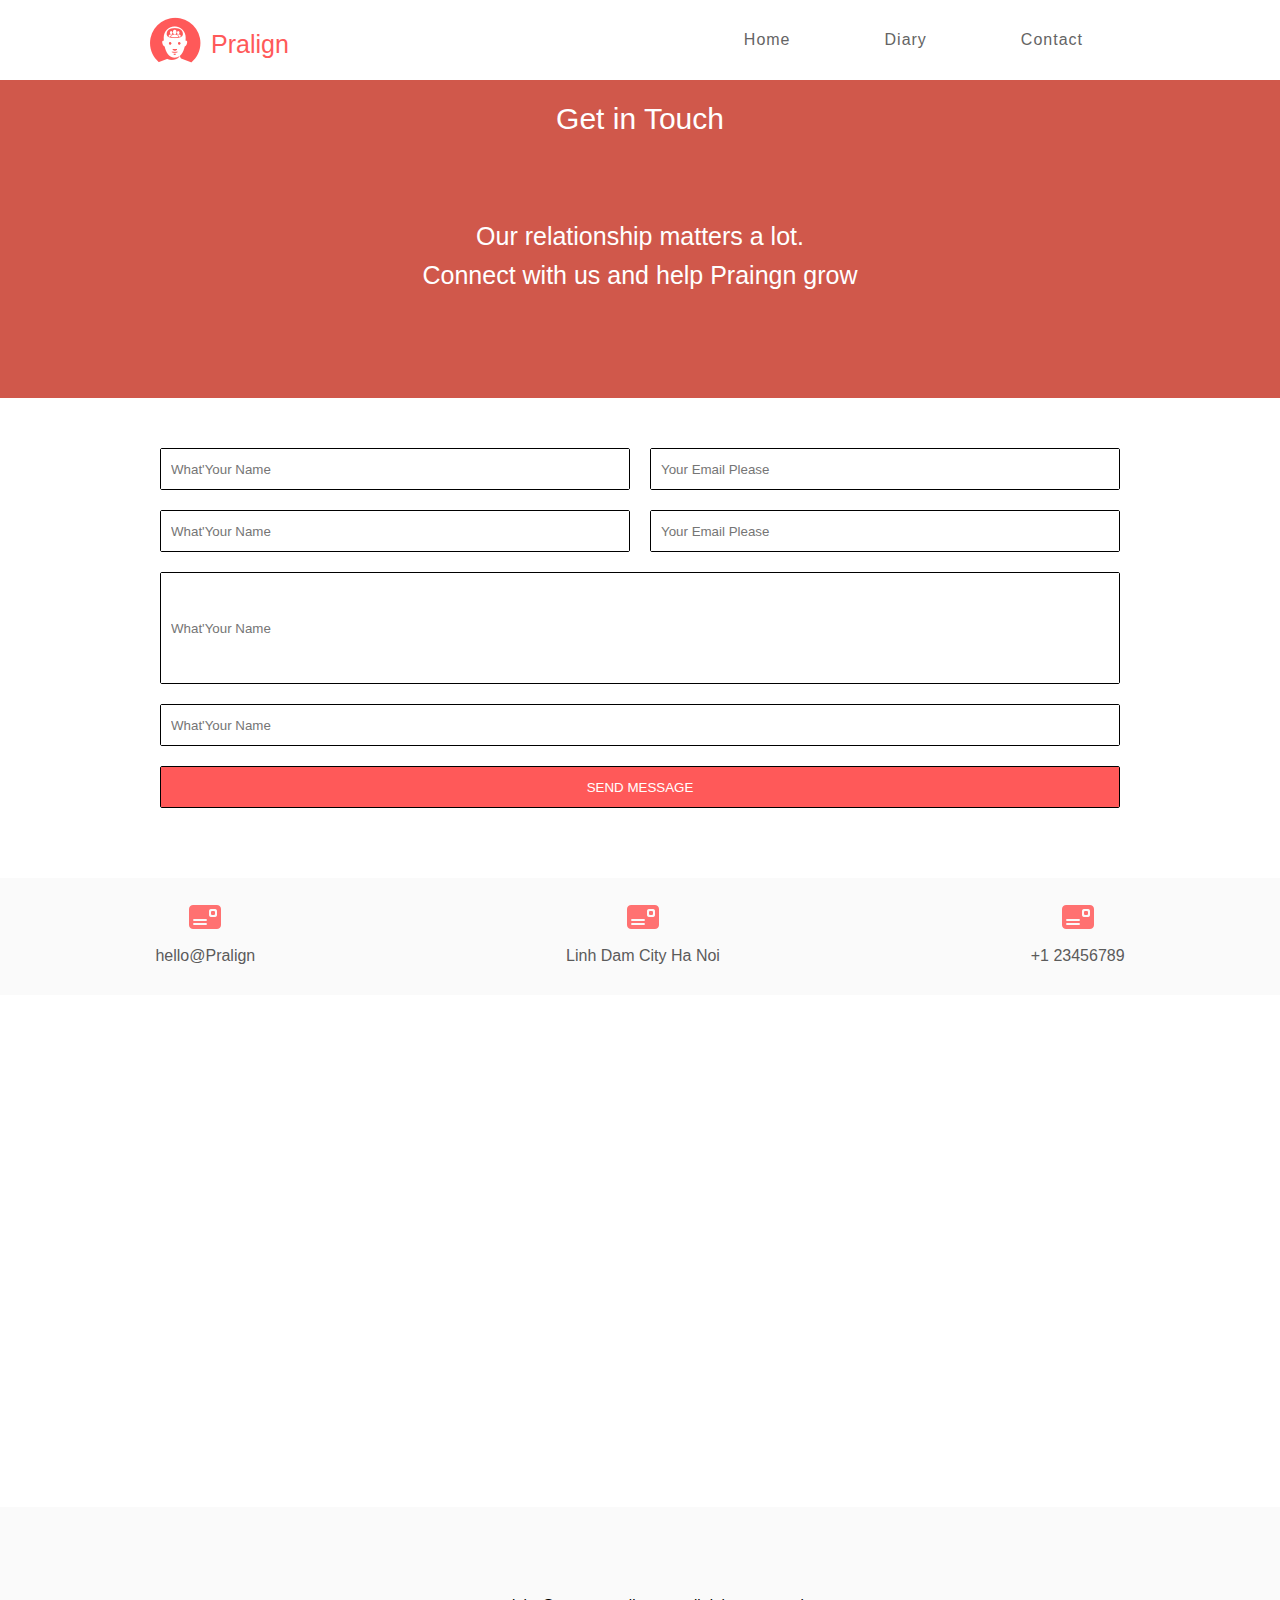
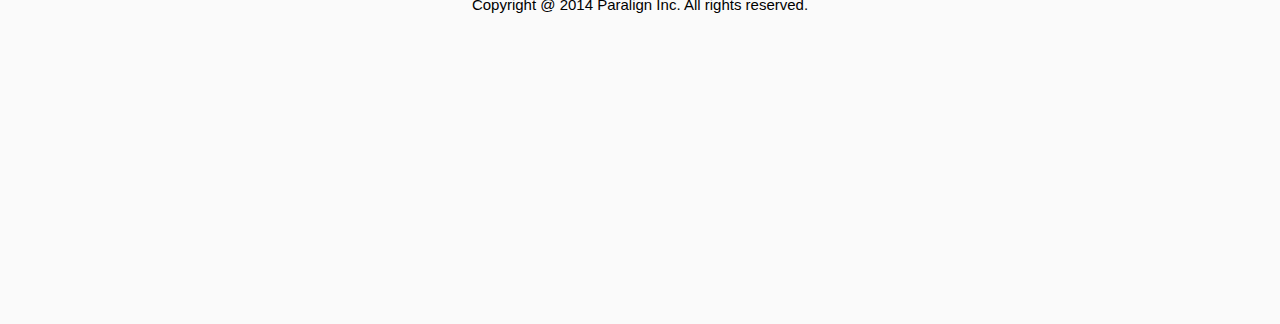
==== contact.html @ 2dc8e592 "upload" ====
<!DOCTYPE html>
<html lang="en">
<head>
    <meta charset="UTF-8">
    <meta http-equiv="X-UA-Compatible" content="IE=edge">
    <meta name="viewport" content="width=device-width, initial-scale=1.0">
    <!-- link font-awesome  -->
    <link rel="stylesheet" href="https://cdnjs.cloudflare.com/ajax/libs/font-awesome/6.3.0/css/all.min.css" integrity="sha512-SzlrxWUlpfuzQ+pcUCosxcglQRNAq/DZjVsC0lE40xsADsfeQoEypE+enwcOiGjk/bSuGGKHEyjSoQ1zVisanQ==" crossorigin="anonymous" referrerpolicy="no-referrer" />
    <!-- link logo  -->
    <link rel="icon" href="./asaset/imagas/Paralign Icon@1x.png">
    <!-- css reset -->
     <link rel="stylesheet" href="asaset/css/reset.css">
    <!-- link css  -->
    <link rel="stylesheet" href="asaset/css/style.css">
    <!-- link concact  -->
    <link rel="stylesheet" href="asaset/css/contact.css">

    <title>Pralign</title>
</head>
<body>
    <!-- start header  -->
    <nav>
        <div class="logo">
            <img src="asaset/imagas/Paralign Icon@1x.png" alt="">
            <h1><a href="/index.html">Pralign</a></h1>
        </div>
        <input type="checkbox" id="click">
        <label for="click" class="menu-btn">
        <i class="fas fa-bars"></i>
        </label>
        <ul>
           <li><a  href="/index.html">Home</a></li>
           <li><a href="/driy/diary.html">Diary</a></li>
           <li><a href="/contact/contact.html">Contact</a></li>
        </ul>
     </nav>
    <!-- end header  -->
     <!-- end header  -->

     <!-- start concact  -->
    <div class="contact-heading">
        <h2>Get in Touch</h2>
        <p>Our relationship matters a lot. <br>
         Connect with us and help Praingn grow   
    </p>
    </div>
    <div class="from-layout">
        <!-- from 1  -->
        <div class="form">
            <div class="from-group">
                    <input type="text" placeholder="What'Your Name" class="form-input" >
                    <i class="fa-solid fa-x xxl"></i>
            </div> 
            <div class="from-group"> 
                <input type="email" placeholder="Your Email Please " class="form-input" >
                <i class="fa-solid fa-x  xxl "></i>
            </div>  
        </div>
        <!-- from 2  -->
        <div class="form">
            <div class="from-group">
                    <input type="text" placeholder="What'Your Name" class="form-input" >
                    <i class="fa-solid fa-x xxl"></i>
            </div> 
            <div class="from-group"> 
                <input type="email" placeholder="Your Email Please " class="form-input" >
            </div>  

        </div>
        <!-- from 3  -->
        <div class="form">
            <div class="from-group ms">
                    <input type="text" placeholder="What'Your Name" class="form-input" >
                    <i class="fa-solid fa-x xxl"></i>
            </div> 

        </div>
        <!-- from 4  -->
        <div class="form">
            <div class="from-group">
                    <input type="text" placeholder="What'Your Name" class="form-input" >
                    <i class="fa-solid fa-x xxl"></i>
            </div> 
        </div>
    <div class="form">
        <div class="from-group">
           <button value="submit">SEND MESSAGE</button>
          
        </div>

    </div>
    </div>
    <div class="logo-img">
        <div class="link">
            <img src="asaset/imagas/Email@1x.png" alt="">
            <span>hello@Pralign</span>
        </div>
        <div class="link">
            <img src="asaset/imagas/Email@1x.png" alt="">
            <span>Linh Dam City Ha Noi </span>
        </div>
        <div class="link">
            <img src="asaset/imagas/Email@1x.png" alt="">
            <span>+1 23456789</span>
        </div>
    </div>
    <div class="map">
        <iframe src="https://www.google.com/maps/embed?pb=!1m18!1m12!1m3!1d3725.6832517358025!2d105.8313416154059!3d20.965231645318706!2m3!1f0!2f0!3f0!3m2!1i1024!2i768!4f13.1!3m3!1m2!1s0x3135ac548c9f6cd9%3A0x49bfcfad6a177b17!2zS2h1IMSRw7QgdGjhu4sgTGluaCDEkMOgbSwgSG_DoG5nIExp4buHdCwgSG_DoG5nIE1haSwgSMOgIE7hu5lpLCBWaeG7h3QgTmFt!5e0!3m2!1svi!2s!4v1679584235521!5m2!1svi!2s" width="600" height="450" style="border:0;" allowfullscreen="" loading="lazy" referrerpolicy="no-referrer-when-downgrade"></iframe>
         <!-- <img src="asaset/imagas/Map.jpg" alt=""> -->
    </div>
     <!-- end concact  -->
     <!-- start footer  -->
     <footer>
        <div class="contact">
            <div class="contact__icon">
                    <a href="https://twitter.com/?lang=en"><i class="fa-brands fa-twitter"></i></a>
                    <a href="https://www.facebook.com/"><i class="fa-brands fa-facebook"></i></a>       
                    <a href="https://www.facebook.com/"><i class="fa-brands fa-google-plus-g"></i></a>
            </div>
            <span>Copyright @ 2014 Paralign Inc. All rights reserved.</span>
            <div class="powr">
                <i class="fa-solid fa-chevron-up"></i>
            </div>
        </div>
    </footer> 
   <!-- end footer -->




</body>
</html>
---- asaset/css/style.css ----
/* font chu  */
@import  url('/asaset/fonts/ProximaNova-LightIt.svg');

@import url('/asaset/fonts/ProximaNova-Bold.svg');

@import url('/asaset/fonts/ProximaNova-Light.svg');

@import url('/asaset/fonts/ProximaNova-Regular.svg');


html{
    scroll-behavior: smooth;
    font-size: 62.5%;
}
body{
    font-family: "Roboto", sans-serif;
    font-weight: normal;
}
:root{
    --primary-color: #FF5959;
    --p--color: #5B5B5B;
}

/* start header  */
nav{
    position: fixed;
    display: flex;
    height: 80px;
    width: 100%;
    background-color: #FFFFFF;
    align-items: center;
    justify-content: space-between;
    flex-wrap: wrap;
    z-index: 9999;
  }
  nav .logo {
    margin-left: 150px;
    display: flex;
    color: #fff;
    font-size: 35px;
    font-family: "ProximaNova-LightIt", sans-serif;
    font-weight: 300;
    align-items: center;
}
nav .logo h1 a{
    font-size: 2.5rem;
    font-family: "ProximaNova-Light", sans-serif;
    color: var(--primary-color);
    padding-left: 1rem;;
}
  nav ul{
    display: flex;
    flex-wrap: wrap;
    margin-right: 150px;
    list-style: none;
  }
  nav ul li{
    padding: 15px 32px;
}
  nav ul li a{
    color: #646464;
    text-decoration: none;
    font-size: 1.6rem;
    font-weight: 500;
    font-family: "ProximaNova-Light", sans-serif;
    padding: 8px 15px;
    border-radius: 5px;
    letter-spacing: 1px;
    transition: all 0.3s ease;
  }
  nav ul li a:hover{
    color: #111;
    background: #fff;
  }
  nav .menu-btn i{
    padding: 2rem;
    color: var(--primary-color);
    font-size: 22px;
    cursor: pointer;
    display: none;
  }
  input[type="checkbox"]{
    display: none;
  }
  @media (max-width: 920px) {
    nav .logo{
        margin-left: 7.5rem;
    }
    nav .menu-btn i{
      display: block;
    }
    #click:checked ~ .menu-btn i:before{
      padding: 2rem;
      content: "\f00d";
    }
    nav ul{
      position: fixed;
      top: 80px;
      left: -100%;
      background: #FAFAFA;
      width: 100%;
      text-align: center;
      display: block;
      z-index: 999;
      transition: all 0.3s ease;
    }
    #click:checked ~ ul{
      left: 0;
    }
    nav ul li{
      width: 100%;
      margin: 40px 0;
    }
    nav ul li a{
      width: 100%;
      margin-left: -100%;
      display: block;
      font-size: 20px;
      transition: 0.6s cubic-bezier(0.68, -0.55, 0.265, 1.55);
    }
    #click:checked ~ ul li a{
      margin-left: -10%;
    }
    nav ul li a:hover{
      background: none;
      color: var(--primary-color);
    }
  }






/* end header */

/* strart banner  */
.banner{
    position: relative;
    width: 100%;
    display: flex;
    justify-content: center;
}
     
.banner video{
    width: 100%;
    height: 100%;
    object-fit: cover ;
}
.banner__container{
    position: absolute;
    margin-top: 20px;
    top: 50%;
    left: 50%;
    transform: translate(-50%, -50%);
    display: flex;
    text-align: center;
    flex-direction: column;
    align-items: center;
}
.banner__title{
    margin-bottom: 83px;
    align-items: center;
}
.banner__title h1{
    font-size: 67px;
    font-weight: 700;
    font-family: "ProximaNova-Bold", sans-serif;
    color: #FFFFFF;
}
.banner__title h2{
    color: #FFFFFF;
    font-weight: 300;
    font-family: "ProximaNova-Light",sans-serif;
    font-size: 24px;
    text-align: center;
}
.banner__logo{
    text-align: center;
    display: flex;
    height: 55px;
    margin-left: p;
    text-align: center;
    margin-bottom: 70px;
    display: flex;
    justify-content: space-between;
    cursor: pointer;
}
.banner__logo a{
    margin: 1rem;
}
.btn{
    background-color: var(--primary-color);
    color: #FFFFFF;
    font-family: "ProximaNova-Regular", sans-serif;
    height: 54px;
    border: 40px;
    border-radius: 40px;
    margin-bottom: 45px;
    width: 246px;
    font-size: 15px;
    cursor: pointer;
}
/* end banner  */

/* start content  */
.content{
    width: 100%;
    height: 550px;
    /* display: grid;
    grid-template-columns: repeat(2,2fr); */
    height: auto;
    display: flex;
    /* justify-content: center;
    align-items: center;
    flex-direction: row; 
    flex: 1; */
}
.content__section{
    width: 50%;
    /* width: 720px;
    height: 550px; */
}
.content__section img{
    width: 100%;
    object-fit: cover;
}

.section{
    width: 50%;
    /* margin-left: 150px;
    margin-top: 74px; */
}
.section__heading{
    padding: 5rem 0 0 3rem;
    /* width: 495px;
    height: 199px;
    margin-bottom: 42px;
    margin-right: 75px; */
}
.section__heading h2{
    font-family: 'ProximaNova-Bold', sans-serif;
    padding-bottom: 34px;
    text-align: left;
    font-size: 41px;
    font-weight: 600;
    color: #FF5959;
}
.section__heading p{
    font-family: 'ProximaNova-Light',sans-serif;
    font-size: 16px;
    font-weight: 300;
    color: #575757;
    text-align: left;
    line-height: 182%;
}
.section__title{
    position: relative;
    height: 149px;
    /* width: 517px; */
    display: flex;
    justify-content: flex-end;
    align-items: center;
    margin-bottom: 86px;

}
.section__title  .icon{
    top: 25px;
    width: 91px;
    height: 147px;
    position: absolute;
    left: 106px;

}
.section___icon {
    width: 359px;
    position: absolute;

}
.section___icon p{
    font-size: 16px;
    color: #575757;
    text-align: left;
    font-family: 'ProximaNova-LightIt', sans-serif;
    font-weight: 300;
    line-height: 182%;

}
.section___icon:before{
    content: '\f10d';
    position: absolute;
    left: -34px;
    top: -7px;
    color: var(--primary-color);
    font-size: 31px;
    font-family: FontAwesome;
   
    
}
.section___icon:after{
    content: '\f10e';
    position: absolute;
    right: 237px;
    bottom: -7px;
    color: var(--primary-color);
    font-size: 31px;
    font-family: FontAwesome;
   

}
.content:nth-child(odd) img {
    order: 1;
}
.section:nth-child(odd) {
    order: 2;   
}
/* end content  */

/* start call to action  */

.call__to--action{
    width: 100%;
    height: auto;
}
.call__bg{
    position: relative;
    display: flex;
    align-items: center;
    justify-content: center;
    background-color: #FAFAFA;
    width: 100%;
    height: 347px;
}
.call__layout{
    /* height: 567px; */
    width: 100%;
    margin-top: 216px;
    display: flex;
    flex-direction: column;
    align-items: center;
}
.call__heading{
    /* width: 705px; */
    margin-bottom: 57px;
}
.call__heading h2{
    font-size: 41px;
    text-align: center;
    font-weight: 500;
    color: var(--primary-color);
    font-family: "ProximaNova-Bold",sans-serif;
    line-height: 137%;
}
.call__heading p{
    /* display: inline-block; */
    text-align: center;
    margin-top: 21px;
    /* width: 704px; */
    height: 30px;
    font-size: 24px;
    color: #646464;
    font-family: 'ProximaNova-Light',sans-serif ;
    /* font-weight: 300;
    line-height: 120px; */
}
.call__logo{
    display: flex;
    /* width: 350px; */
    /* text-align: center; */
    height: 55px;
    margin-bottom: 81px;
}
.logo1{
    margin-right: 12px;
}
.logo2{
    margin-left: 12px;
}


.call__text{
    position: absolute;
    top: 53px;
    /* left: 33%; */
    z-index: 1;
    height: 510px;
    width: 513px;
}
.call__text img{
    width: 100%;
    margin-top: 58px;   
}

/* end call to action  */

/* strart footer  */
footer {
    padding-top: 20px;
    width: 100%;
    background: #FAFAFa;
    height: 397px;
}

.contact{
    text-align: center;
}
.contact__icon{
    margin-right: 16px;
    font-size: 56px;
    margin-top: 66px;
    margin-bottom: 69px
}
.contact__icon a{
    cursor: pointer;
    color: #5B5B5B;
}
.contact span{
    margin-bottom: 59px;
    font-size: 15px;
    line-height: 119%;

}
.powr{
    color: #FF7171;
    font-size: 51px;
    margin-bottom: 97px;
    margin-top: 57px;
}
/* end footer */
@media  screen and (max-width:1124px) {

    .section__title .icon{
        left: 23px;
        top: 25px;
        width: 80px;
    }
}
@media screen and (max-width: 992px) {
    .banner__title h1{
        margin-top: 80px;
        font-size: 2.5rem;
    }
    .banner__title h2{
        font-size: 1.7rem;
        margin-top: 2rem;
    }
    .content{
        display: block;
    }
    .content__section,
    .section{
        width: 100%;
    }
    .section__title{
        display: flex;
        justify-content: space-around;
    }
    .section__title .icon{
        left: 45px;
        margin-bottom: 0;
    }

    .call__heading h2{
        font-size: 2.5rem;
        text-align: center;
    }
    .call__text{
        width: auto;
    }
    .call__heading h2{
        font-size: 3remm;
    }

    .call__heading p{
        text-align: center;
        display: block;
        font-size: 1.6rem;
        margin-top: 0;
    }

}
@media  screen and (max-width: 480px) {
   nav .logo{

       margin-left: 1rem;
   }
   .banner__container{
    height: 300px;
   }
   .banner video{
    margin-top: 80px;
   }
   .banner__title{
    margin-bottom: 2rem;
   }
   .banner{
    height: auto;
   }
   .banner__title h1 {
    font-size: 2.1rem;
    }
    .banner__logo{
        margin-bottom: 1rem;

    }
    .btn{
        width: 100px;
        height: 3rem;
        font-size: 10px;
    }
    .call__bg{
        height: 200px;
    }
    .section {
        margin-bottom: 2rem;
    }
    .section__heading{
        padding: 5rem 0 0 1rem;
    }
    .section__heading h2{
        font-size: 3rem;
    }
    .section__title{
        display: none;
    }
   .call__text{
    top: 24px;
    height: 300px;
   }
   .call__layout{
    margin-top: 130px;
   }
    
}
---- asaset/css/contact.css ----
.contact-heading{
    background-color: #D0584B;
    /* margin-top: 8rem; */
    height: 398px;
    display: flex;
    flex-direction: column;
    justify-content: center;
    align-items: center; 
}
.contact-heading h2{
    padding-bottom: 8.3rem;
    font-size: 3rem;
    color: #fff;
    font-weight: 300;
}
.contact-heading p{
    text-align: center;
    font-weight: 300;
    color:  #fff;
    font-size: 2.5rem;
    line-height: 1.55;
    list-style: 150%;
}
.from-layout{
    padding: 5rem 15rem;
}
.form{
    display: flex;
    margin-bottom: 2rem;
}

.from-group {
        border-radius: 2px;
        height: 4rem;
        width: 100%;
        display: flex;
        margin: 0 10px;
        border: 1px solid;
}

.form-input{
    width: 100%;
    border: none;
    outline: none;
     padding: 1rem;
}

.xxl {
    font-weight: bold;
    color: #FF5959;
    padding: 1rem;
    font-size: 1.7rem;
    
}
.fa-solid{
    display: none;
}
.from-group:hover .fa-solid{
    display: block;
}
.ms{
    height: 11rem;
}
.from-group button{
    width: 100%;
    border: 4px solid var(--primary-color);
    outline: none;
    background-color: #D0584B;
    background-color: var(--primary-color);
    color: #fff;
}
.logo-img{
    height: 117px;
    background-color: #FAFAFA;
    display: flex;
    justify-content: space-around;
    align-items: center;
}
.link{
    display: grid;
    place-items: center;
}
.link span {
    color: #5B5B5B;
     margin-top: 15px;
       font-size: 1.6rem;
       line-height: 151%;
}
.map{
    margin-top: 6rem;
}
.map iframe{
    width: 100%;
}

@media screen and (max-width: 900px){
    .contact-heading{
        height: 183px;
    }
    .contact-heading h2{
        padding-bottom: 1.4rem;
        font-size: 2.5rem;
    }
    .contact-heading p{
        font-size: 1.7rem;
    }
    .form{
        display: block;
    }
    .from-layout {
        padding: 2rem 3rem;
    }
    .from-group {
        height: 4rem;
        margin: 2rem 0 0 0;
    }
    .ms{
        height: 11rem;
    }
}
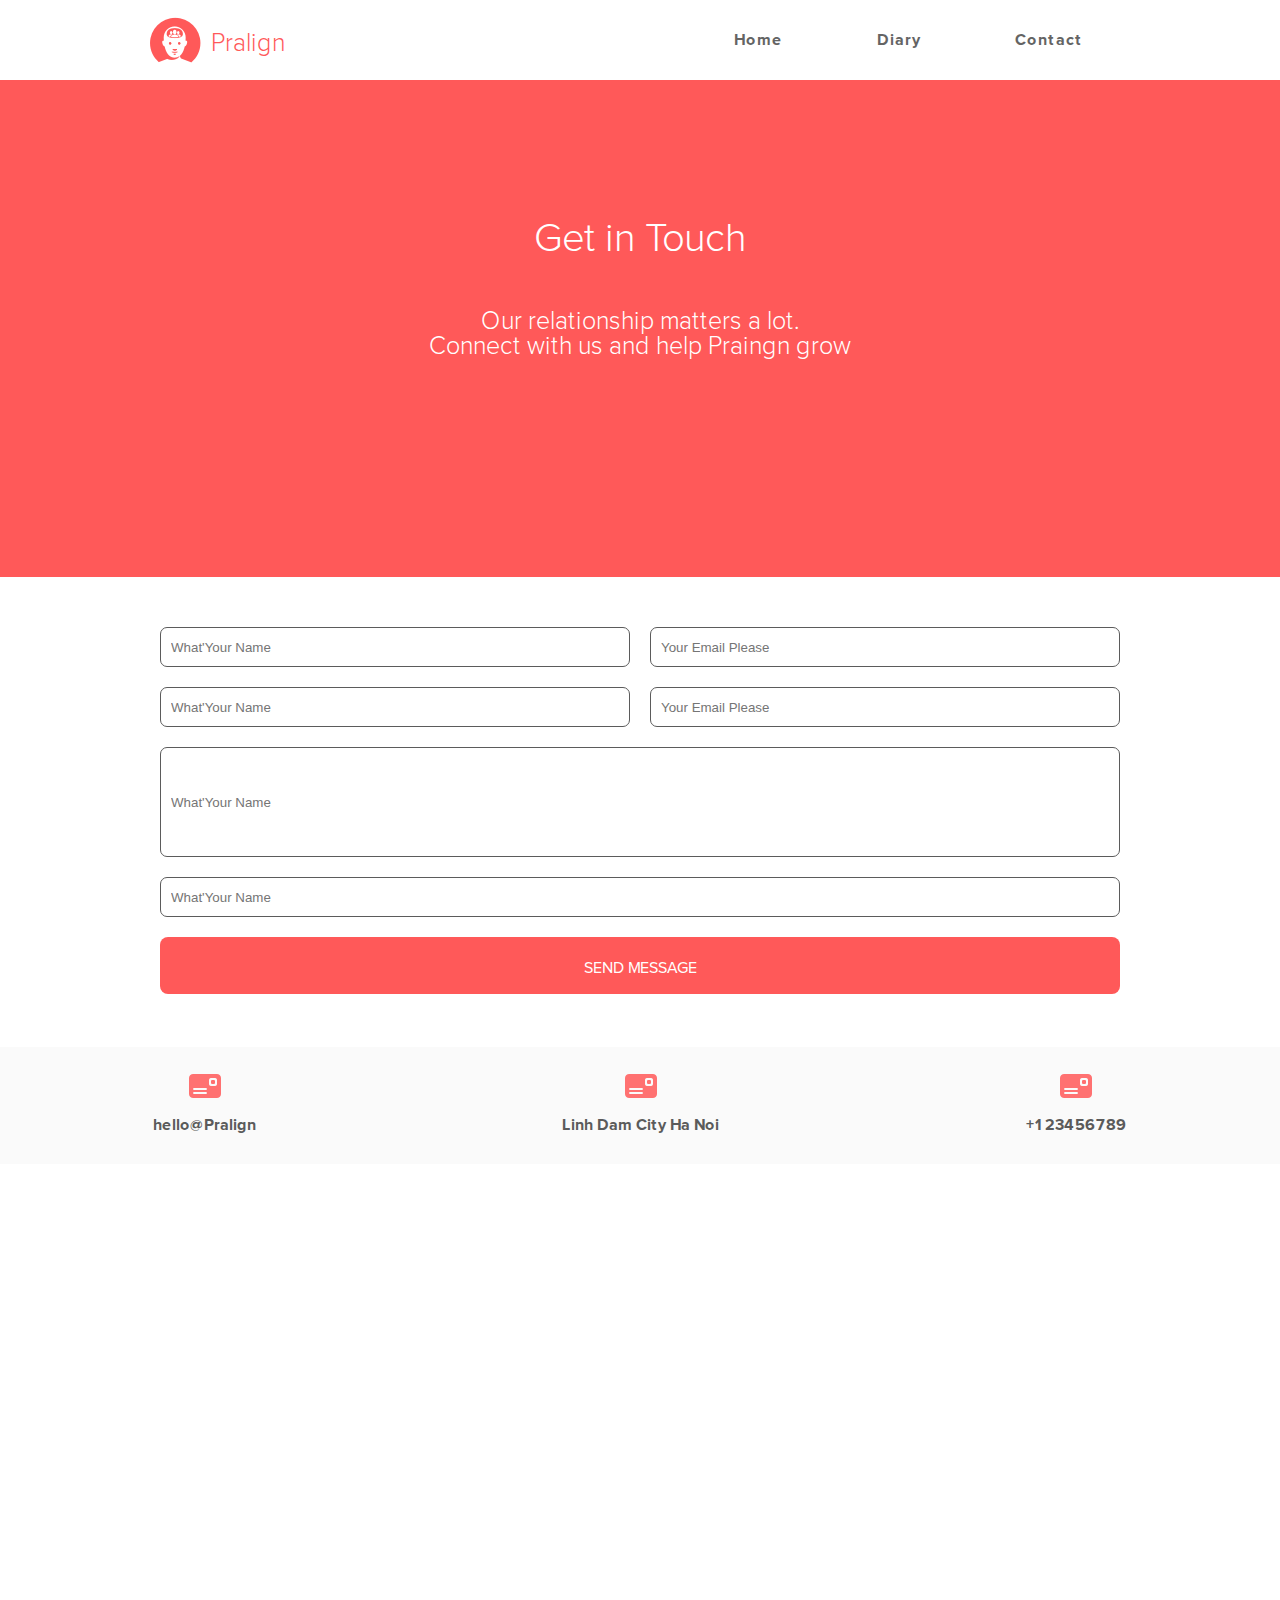
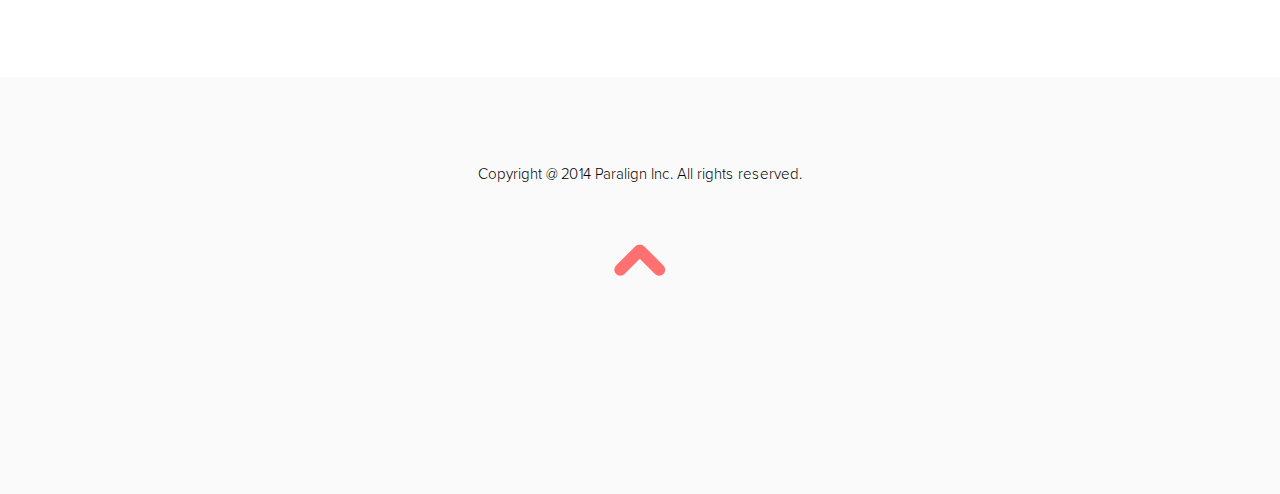
==== commit f426170d: "up load" ====
--- a/contact.html
+++ b/contact.html
@@ -22,23 +22,23 @@
     <nav>
         <div class="logo">
             <img src="asaset/imagas/Paralign Icon@1x.png" alt="">
-            <h1><a href="/index.html">Pralign</a></h1>
+            <h1><a href="index.html">Pralign</a></h1>
         </div>
         <input type="checkbox" id="click">
         <label for="click" class="menu-btn">
         <i class="fas fa-bars"></i>
         </label>
         <ul>
-           <li><a  href="/index.html">Home</a></li>
-           <li><a href="/driy/diary.html">Diary</a></li>
-           <li><a href="/contact/contact.html">Contact</a></li>
+           <li><a  href="index.html">Home</a></li>
+           <li><a href="diary.html">Diary</a></li>
+           <li><a href="contact.html">Contact</a></li>
         </ul>
      </nav>
     <!-- end header  -->
      <!-- end header  -->
 
      <!-- start concact  -->
-    <div class="contact-heading">
+    <div class="contact-heading" id="top">
         <h2>Get in Touch</h2>
         <p>Our relationship matters a lot. <br>
          Connect with us and help Praingn grow   
@@ -118,15 +118,15 @@
                     <a href="https://www.facebook.com/"><i class="fa-brands fa-google-plus-g"></i></a>
             </div>
             <span>Copyright @ 2014 Paralign Inc. All rights reserved.</span>
-            <div class="powr">
-                <i class="fa-solid fa-chevron-up"></i>
-            </div>
+            <p><a href="#" id="top"><i class="sprites icon-arrow-top"></i></a></p>
+            <!-- <div class="powr" id="#top">
+                <i class="fa-solid fa-chevron-up"  id="top"></i>
+            </div> -->
         </div>
     </footer> 
+</div>
    <!-- end footer -->
-
-
-
-
+   <script src="https://cdn.jsdelivr.net/npm/jquery@3.5.1/dist/jquery.slim.min.js" integrity="sha384-DfXdz2htPH0lsSSs5nCTpuj/zy4C+OGpamoFVy38MVBnE+IbbVYUew+OrCXaRkfj" crossorigin="anonymous"></script>
+   <script src="https://cdn.jsdelivr.net/npm/bootstrap@4.6.2/dist/js/bootstrap.bundle.min.js" integrity="sha384-Fy6S3B9q64WdZWQUiU+q4/2Lc9npb8tCaSX9FK7E8HnRr0Jz8D6OP9dO5Vg3Q9ct" crossorigin="anonymous"></script>
 </body>
-</html>   +</html>--- a/asaset/css/style.css
+++ b/asaset/css/style.css
@@ -1,33 +1,142 @@
 /* font chu  */
-@import  url('/asaset/fonts/ProximaNova-LightIt.svg');
-
-@import url('/asaset/fonts/ProximaNova-Bold.svg');
-
-@import url('/asaset/fonts/ProximaNova-Light.svg');
-
-@import url('/asaset/fonts/ProximaNova-Regular.svg');
-
+/*Import Fonts*/
+@font-face {
+    font-family: 'ProximaNova-RegularIt';
+    src: url('../fonts/ProximaNova-RegularIt.eot');
+    src: url('../fonts/ProximaNova-RegularIt.eot?#iefix') format('embedded-opentype'),
+         url('../fonts/ProximaNova-RegularIt.woff2') format('woff2'),
+         url('../fonts/ProximaNova-RegularIt.woff') format('woff'),
+         url('../fonts/ProximaNova-RegularIt.ttf') format('truetype'),
+         url('../fonts/ProximaNova-RegularIt.svg#ProximaNova-RegularIt') format('svg');
+    font-weight: normal;
+    font-style: normal;
+  }
+  @font-face {
+    font-family: 'ProximaNova-Regular';
+    src: url('../fonts/ProximaNova-Regular.eot');
+    src: url('../fonts/ProximaNova-Regular.eot?#iefix') format('embedded-opentype'),
+         url('../fonts/ProximaNova-Regular.woff2') format('woff2'),
+         url('../fonts/ProximaNova-Regular.woff') format('woff'),
+         url('../fonts/ProximaNova-Regular.ttf') format('truetype'),
+         url('../fonts/ProximaNova-Regular.svg#ProximaNova-Regular') format('svg');
+    font-weight: normal;
+    font-style: normal;
+  }
+  @font-face {
+    font-family: 'ProximaNova-LightIt';
+    src: url('../fonts/ProximaNova-LightIt.eot');
+    src: url('../fonts/ProximaNova-LightIt.eot?#iefix') format('embedded-opentype'),
+         url('../fonts/ProximaNova-LightIt.woff2') format('woff2'),
+         url('../fonts/ProximaNova-LightIt.woff') format('woff'),
+         url('../fonts/ProximaNova-LightIt.ttf') format('truetype'),
+         url('../fonts/ProximaNova-LightIt.svg#ProximaNova-LightIt') format('svg');
+    font-weight: normal;
+    font-style: normal;
+  }
+  @font-face {
+    font-family: 'ProximaNova-Light';
+    src: url('../fonts/ProximaNova-Light.eot');
+    src: url('../fonts/ProximaNova-Light.eot?#iefix') format('embedded-opentype'),
+         url('../fonts/ProximaNova-Light.woff2') format('woff2'),
+         url('../fonts/ProximaNova-Light.woff') format('woff'),
+         url('../fonts/ProximaNova-Light.ttf') format('truetype'),
+         url('../fonts/ProximaNova-Light.svg#ProximaNova-Light') format('svg');
+    font-weight: normal;
+    font-style: normal;
+  }
+  @font-face {
+    font-family: 'ProximaNova-BoldIt';
+    src: url('../fonts/ProximaNova-BoldIt.eot');
+    src: url('../fonts/ProximaNova-BoldIt.eot?#iefix') format('embedded-opentype'),
+         url('../fonts/ProximaNova-BoldIt.woff2') format('woff2'),
+         url('../fonts/ProximaNova-BoldIt.woff') format('woff'),
+         url('../fonts/ProximaNova-BoldIt.ttf') format('truetype'),
+         url('../fonts/ProximaNova-BoldIt.svg#ProximaNova-BoldIt') format('svg');
+    font-weight: normal;
+    font-style: normal;
+  }
+  @font-face {
+    font-family: 'ProximaNova-Bold';
+    src: url('../fonts/ProximaNova-Bold.eot');
+    src: url('../fonts/ProximaNova-Bold.eot?#iefix') format('embedded-opentype'),
+         url('../fonts/ProximaNova-Bold.woff2') format('woff2'),
+         url('../fonts/ProximaNova-Bold.woff') format('woff'),
+         url('../fonts/ProximaNova-Bold.ttf') format('truetype'),
+         url('../fonts/ProximaNova-Bold.svg#ProximaNova-Bold') format('svg');
+    font-weight: normal;
+    font-style: normal;
+  }
+  @font-face {
+    font-family: 'ProximaNova-Black';
+    src: url('../fonts/ProximaNova-Black.eot');
+    src: url('../fonts/ProximaNova-Black.eot?#iefix') format('embedded-opentype'),
+         url('../fonts/ProximaNova-Black.woff2') format('woff2'),
+         url('../fonts/ProximaNova-Black.woff') format('woff'),
+         url('../fonts/ProximaNova-Black.ttf') format('truetype'),
+         url('../fonts/ProximaNova-Black.svg#ProximaNova-Black') format('svg');
+    font-weight: normal;
+    font-style: normal;
+  }
 
 html{
     scroll-behavior: smooth;
     font-size: 62.5%;
 }
 body{
-    font-family: "Roboto", sans-serif;
+    padding: 0px !important;
+    margin: 0px !important;
+    background: #fff !important;
+    font-size: 16px;
+    font-family: "ProximaNova-Bold", sans-serif;
     font-weight: normal;
 }
 :root{
     --primary-color: #FF5959;
     --p--color: #5B5B5B;
 }
-
-/* start header  */
+.sprites {
+    display: inline-block;
+    font-style: normal;
+    font-weight: normal;
+    line-height: 1;
+    background-repeat: no-repeat;
+    vertical-align: middle;
+}
+.quote-left {
+    position: absolute;
+    background-image: url(../imagas/Quote\ mark\ right@1x.png);
+    width: 26px;
+    height: 20px;
+    margin-right: 21px;
+}
+.quote-right {
+    position: absolute;
+    background-image: url(../imagas/Quote\ mark\ right@1x.png);
+    width: 26px;
+    height: 20px;
+    margin-right: 21px;
+}
+ .icon-arrow-top{
+    background-image: url(../imagas/Scroll_button@1x.png);
+    width: 52px;
+    height: 32px;
+}
+
+.container-fluid {
+    width: 100%;
+    padding-right: 0px !important;
+    padding-left: 0px !important;
+
+}
+.nav-header{
+    background-color: #fff;
+}
 nav{
     position: fixed;
     display: flex;
     height: 80px;
     width: 100%;
-    background-color: #FFFFFF;
+    background-color: #fff;
     align-items: center;
     justify-content: space-between;
     flex-wrap: wrap;
@@ -59,10 +168,10 @@
 }
   nav ul li a{
     color: #646464;
-    text-decoration: none;
+    text-decoration: none !important;
     font-size: 1.6rem;
     font-weight: 500;
-    font-family: "ProximaNova-Light", sans-serif;
+    font-family: "ProximaNova-Bold", sans-serif;
     padding: 8px 15px;
     border-radius: 5px;
     letter-spacing: 1px;
@@ -128,14 +237,11 @@
   }
 
 
-
-
-
-
 /* end header */
 
 /* strart banner  */
 .banner{
+    height: 636px;
     position: relative;
     width: 100%;
     display: flex;
@@ -143,11 +249,13 @@
 }
      
 .banner video{
-    width: 100%;
+    padding-top: 80px;
+    min-width: 100%;
     height: 100%;
     object-fit: cover ;
 }
 .banner__container{
+    z-index: 1;
     position: absolute;
     margin-top: 20px;
     top: 50%;
@@ -157,6 +265,14 @@
     text-align: center;
     flex-direction: column;
     align-items: center;
+}
+.overlay {
+    position: absolute;
+    left: 0;
+    top: 0;
+    right: 0;
+    bottom: 0;
+    background: rgba(0,0,0,0.5);
 }
 .banner__title{
     margin-bottom: 83px;
@@ -204,116 +320,53 @@
 /* end banner  */
 
 /* start content  */
+/* .rs{
+    margin-top: 80px !important;
+
+} */
+
 .content{
     width: 100%;
     height: 550px;
-    /* display: grid;
-    grid-template-columns: repeat(2,2fr); */
     height: auto;
     display: flex;
-    /* justify-content: center;
-    align-items: center;
-    flex-direction: row; 
-    flex: 1; */
-}
+   
+}
+.section-text.pull-right {
+    padding: 7%;
+    
+}
+.section-text h2{
+    color: var(--primary-color);
+    font-size: 41px;
+    margin-bottom: 20px;
+}
+.section-text p {
+    text-align: justify;
+    font-family: "ProximaNova-LightIt";
+    color: #575757;
+    line-height: 1.6;
+    color: var(--p--color);
+    padding: 34px 0 42px;
+}
+.media-left {
+    margin-right: 84px;
+}
+.media-body span {
+    display: inline-block;
+    padding-right: 5%;
+}
+/* ============$$$ */
 .content__section{
     width: 50%;
-    /* width: 720px;
-    height: 550px; */
+    object-fit: cover;
 }
 .content__section img{
     width: 100%;
     object-fit: cover;
 }
 
-.section{
-    width: 50%;
-    /* margin-left: 150px;
-    margin-top: 74px; */
-}
-.section__heading{
-    padding: 5rem 0 0 3rem;
-    /* width: 495px;
-    height: 199px;
-    margin-bottom: 42px;
-    margin-right: 75px; */
-}
-.section__heading h2{
-    font-family: 'ProximaNova-Bold', sans-serif;
-    padding-bottom: 34px;
-    text-align: left;
-    font-size: 41px;
-    font-weight: 600;
-    color: #FF5959;
-}
-.section__heading p{
-    font-family: 'ProximaNova-Light',sans-serif;
-    font-size: 16px;
-    font-weight: 300;
-    color: #575757;
-    text-align: left;
-    line-height: 182%;
-}
-.section__title{
-    position: relative;
-    height: 149px;
-    /* width: 517px; */
-    display: flex;
-    justify-content: flex-end;
-    align-items: center;
-    margin-bottom: 86px;
-
-}
-.section__title  .icon{
-    top: 25px;
-    width: 91px;
-    height: 147px;
-    position: absolute;
-    left: 106px;
-
-}
-.section___icon {
-    width: 359px;
-    position: absolute;
-
-}
-.section___icon p{
-    font-size: 16px;
-    color: #575757;
-    text-align: left;
-    font-family: 'ProximaNova-LightIt', sans-serif;
-    font-weight: 300;
-    line-height: 182%;
-
-}
-.section___icon:before{
-    content: '\f10d';
-    position: absolute;
-    left: -34px;
-    top: -7px;
-    color: var(--primary-color);
-    font-size: 31px;
-    font-family: FontAwesome;
-   
-    
-}
-.section___icon:after{
-    content: '\f10e';
-    position: absolute;
-    right: 237px;
-    bottom: -7px;
-    color: var(--primary-color);
-    font-size: 31px;
-    font-family: FontAwesome;
-   
-
-}
-.content:nth-child(odd) img {
-    order: 1;
-}
-.section:nth-child(odd) {
-    order: 2;   
-}
+
 /* end content  */
 
 /* start call to action  */
@@ -340,8 +393,8 @@
     align-items: center;
 }
 .call__heading{
-    /* width: 705px; */
     margin-bottom: 57px;
+    margin-top: 20px;
 }
 .call__heading h2{
     font-size: 41px;
@@ -352,21 +405,16 @@
     line-height: 137%;
 }
 .call__heading p{
-    /* display: inline-block; */
     text-align: center;
     margin-top: 21px;
-    /* width: 704px; */
     height: 30px;
     font-size: 24px;
     color: #646464;
     font-family: 'ProximaNova-Light',sans-serif ;
-    /* font-weight: 300;
-    line-height: 120px; */
+
 }
 .call__logo{
     display: flex;
-    /* width: 350px; */
-    /* text-align: center; */
     height: 55px;
     margin-bottom: 81px;
 }
@@ -415,19 +463,17 @@
     color: #5B5B5B;
 }
 .contact span{
+    font-family: "ProximaNova-Light";
     margin-bottom: 59px;
     font-size: 15px;
     line-height: 119%;
 
 }
-.powr{
-    color: #FF7171;
-    font-size: 51px;
-    margin-bottom: 97px;
-    margin-top: 57px;
+.contact p{
+    margin: 60px;
 }
 /* end footer */
-@media  screen and (max-width:1124px) {
+@media  (max-width:1124px) {
 
     .section__title .icon{
         left: 23px;
@@ -435,7 +481,13 @@
         width: 80px;
     }
 }
-@media screen and (max-width: 992px) {
+@media (max-width: 992px) {
+    .rs{
+        margin-top: 0px !important;
+    }
+    .hidden-m{
+        display: none;
+    }
     .banner__title h1{
         margin-top: 80px;
         font-size: 2.5rem;
@@ -479,16 +531,21 @@
     }
 
 }
-@media  screen and (max-width: 480px) {
+@media   (max-width: 480px) {
+    .hidden-m{
+        display: none;
+    }
    nav .logo{
-
        margin-left: 1rem;
    }
+   .media-left {
+    margin-right: 32px;
+}
    .banner__container{
     height: 300px;
    }
    .banner video{
-    margin-top: 80px;
+    margin-top: 0px;
    }
    .banner__title{
     margin-bottom: 2rem;
@@ -530,5 +587,7 @@
    .call__layout{
     margin-top: 130px;
    }
-    
-}
+   .rs{
+    margin-top: 0px !important;
+}
+}
--- a/asaset/css/contact.css
+++ b/asaset/css/contact.css
@@ -1,25 +1,30 @@
 .contact-heading{
-    background-color: #D0584B;
+    background: #ff5959;
     /* margin-top: 8rem; */
     height: 398px;
+    padding: 7% 0;
     display: flex;
     flex-direction: column;
     justify-content: center;
     align-items: center; 
 }
 .contact-heading h2{
-    padding-bottom: 8.3rem;
-    font-size: 3rem;
+    /* padding-bottom: 8.3rem; */
     color: #fff;
-    font-weight: 300;
+    font-family: "ProximaNova-Light";
+    font-size: 40px;
 }
 .contact-heading p{
+    font-family: "ProximaNova-Light";
+    margin-top: 50px;
+    color: #fff;
+    font-size: 2.5rem;
     text-align: center;
-    font-weight: 300;
+    /* font-weight: 300;
     color:  #fff;
     font-size: 2.5rem;
     line-height: 1.55;
-    list-style: 150%;
+    list-style: 150%; */
 }
 .from-layout{
     padding: 5rem 15rem;
@@ -30,17 +35,16 @@
 }
 
 .from-group {
-        border-radius: 2px;
         height: 4rem;
         width: 100%;
         display: flex;
         margin: 0 10px;
-        border: 1px solid;
 }
 
 .form-input{
     width: 100%;
-    border: none;
+    border: 1px solid #5B5B5B;
+    border-radius: 7px;
     outline: none;
      padding: 1rem;
 }
@@ -55,19 +59,22 @@
 .fa-solid{
     display: none;
 }
-.from-group:hover .fa-solid{
+/* .from-group:hover .fa-solid{
     display: block;
-}
+} */
 .ms{
     height: 11rem;
 }
 .from-group button{
+    border-radius: 8px;
+    font-size: 16px;
     width: 100%;
-    border: 4px solid var(--primary-color);
-    outline: none;
-    background-color: #D0584B;
-    background-color: var(--primary-color);
+    border: none;
     color: #fff;
+    border: none;
+    background-color: #ff5959;
+    font-family: "ProximaNova-Regular";
+    padding: 23px 82px 34px;
 }
 .logo-img{
     height: 117px;
@@ -95,9 +102,10 @@
 
 @media screen and (max-width: 900px){
     .contact-heading{
-        height: 183px;
+        height: 250px;
     }
     .contact-heading h2{
+        margin-top: 8rem;
         padding-bottom: 1.4rem;
         font-size: 2.5rem;
     }
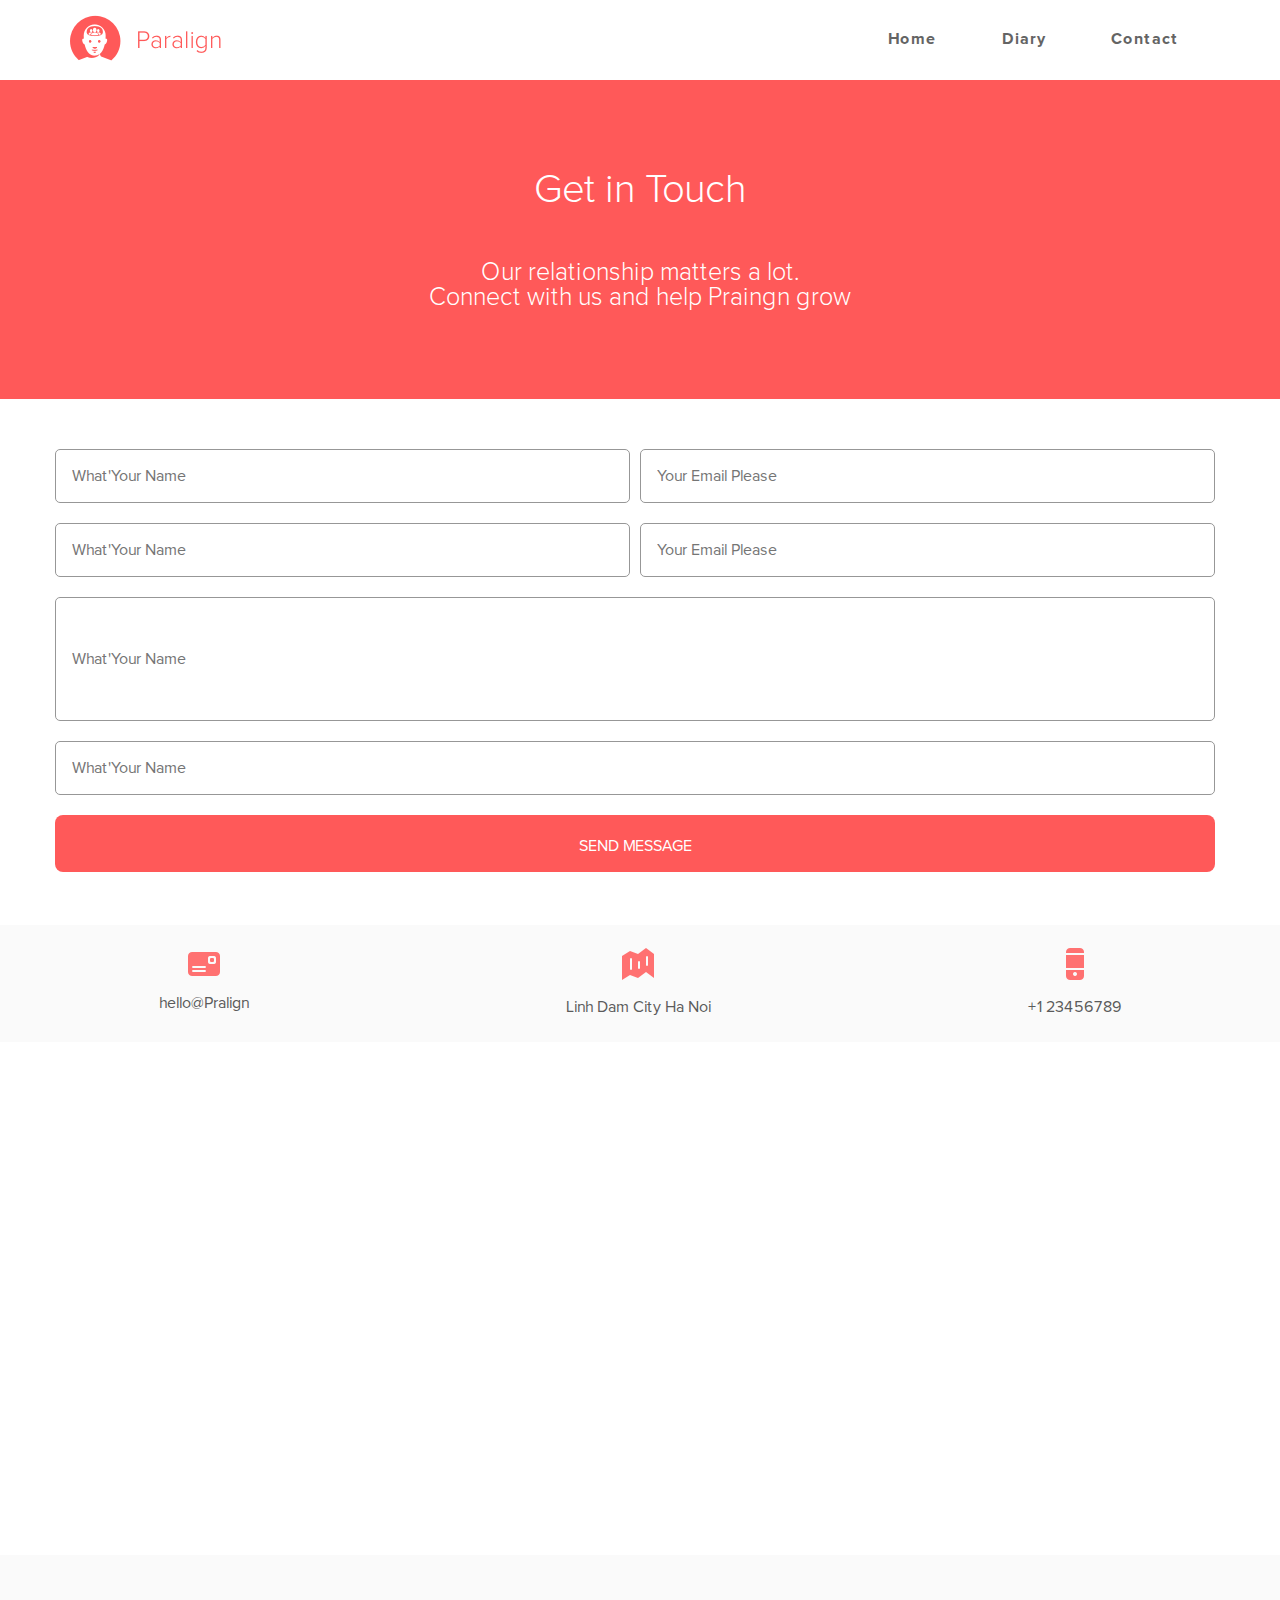
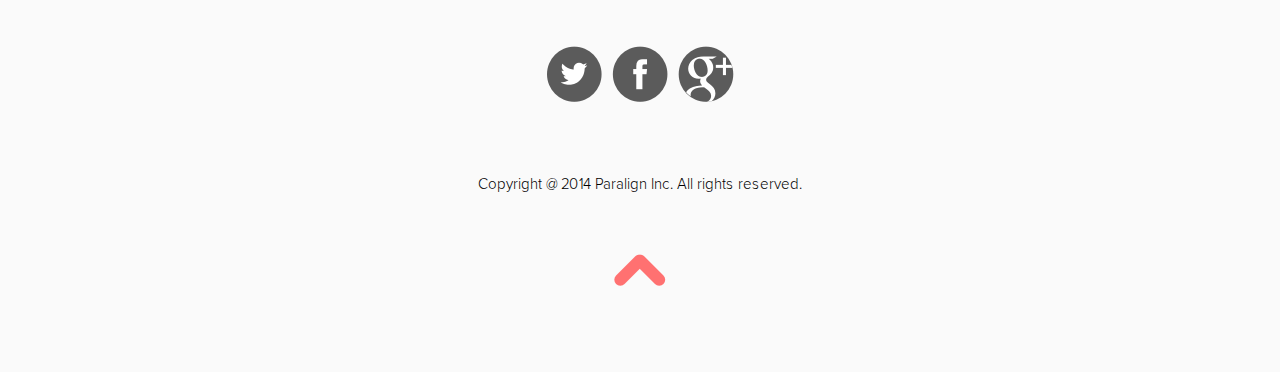
==== commit 1130e18e: "up load" ====
--- a/contact.html
+++ b/contact.html
@@ -9,32 +9,35 @@
     <!-- link logo  -->
     <link rel="icon" href="./asaset/imagas/Paralign Icon@1x.png">
     <!-- css reset -->
-     <link rel="stylesheet" href="asaset/css/reset.css">
+    <link rel="stylesheet" href="asaset/css/reset.css">
     <!-- link css  -->
     <link rel="stylesheet" href="asaset/css/style.css">
-    <!-- link concact  -->
+
     <link rel="stylesheet" href="asaset/css/contact.css">
-
     <title>Pralign</title>
+   
 </head>
 <body>
     <!-- start header  -->
-    <nav>
-        <div class="logo">
-            <img src="asaset/imagas/Paralign Icon@1x.png" alt="">
-            <h1><a href="index.html">Pralign</a></h1>
+    <div class="nav">
+        <div class="container">
+        <nav>
+            <div class="logo">
+                <a href="index.html"><img src="asaset/imagas/Paralign Logo + icon_31792@1x.png" alt=""></a>
+            </div>
+            <input type="checkbox" id="click">
+            <label for="click" class="menu-btn">
+            <i class="fas fa-bars"></i>
+            </label>
+            <ul>
+               <li><a  href="index.html">Home</a></li>
+               <li><a href="diary.html">Diary</a></li>
+               <li><a href="contact.html">Contact</a></li>
+            </ul>
+         </nav>
         </div>
-        <input type="checkbox" id="click">
-        <label for="click" class="menu-btn">
-        <i class="fas fa-bars"></i>
-        </label>
-        <ul>
-           <li><a  href="index.html">Home</a></li>
-           <li><a href="diary.html">Diary</a></li>
-           <li><a href="contact.html">Contact</a></li>
-        </ul>
-     </nav>
-    <!-- end header  -->
+        
+    </div>
      <!-- end header  -->
 
      <!-- start concact  -->
@@ -44,7 +47,8 @@
          Connect with us and help Praingn grow   
     </p>
     </div>
-    <div class="from-layout">
+<div class="from-layout">
+        <div class="container">
         <!-- from 1  -->
         <div class="form">
             <div class="from-group">
@@ -82,25 +86,24 @@
                     <i class="fa-solid fa-x xxl"></i>
             </div> 
         </div>
-    <div class="form">
-        <div class="from-group">
-           <button value="submit">SEND MESSAGE</button>
-          
+        <div class="form mb-80">
+            <div class="from-groups">
+               <button value="submit">SEND MESSAGE</button>
+            </div>
         </div>
-
-    </div>
-    </div>
+   </div>
+</div>
     <div class="logo-img">
         <div class="link">
             <img src="asaset/imagas/Email@1x.png" alt="">
             <span>hello@Pralign</span>
         </div>
         <div class="link">
-            <img src="asaset/imagas/Email@1x.png" alt="">
+            <img src="asaset/imagas/Location@1x.png" alt="">
             <span>Linh Dam City Ha Noi </span>
         </div>
         <div class="link">
-            <img src="asaset/imagas/Email@1x.png" alt="">
+            <img src="asaset/imagas/Phone@1x.png" alt="">
             <span>+1 23456789</span>
         </div>
     </div>
@@ -110,23 +113,18 @@
     </div>
      <!-- end concact  -->
      <!-- start footer  -->
-     <footer>
-        <div class="contact">
-            <div class="contact__icon">
-                    <a href="https://twitter.com/?lang=en"><i class="fa-brands fa-twitter"></i></a>
-                    <a href="https://www.facebook.com/"><i class="fa-brands fa-facebook"></i></a>       
-                    <a href="https://www.facebook.com/"><i class="fa-brands fa-google-plus-g"></i></a>
-            </div>
-            <span>Copyright @ 2014 Paralign Inc. All rights reserved.</span>
-            <p><a href="#" id="top"><i class="sprites icon-arrow-top"></i></a></p>
-            <!-- <div class="powr" id="#top">
-                <i class="fa-solid fa-chevron-up"  id="top"></i>
-            </div> -->
+  <!-- start footer  -->
+  <footer>
+    <div class="contact">
+        <div class="contact__icon">
+                <a href="https://twitter.com/?lang=en"><img src="./asaset/imagas/Twitter@1x.png" alt=""></a>
+                <a href="https://www.facebook.com/"><img src="./asaset/imagas/Facebook@1x.png" alt=""></a>       
+                <a href="https://www.facebook.com/"><img src="./asaset/imagas/Google +@1x.png" alt=""></a>
         </div>
-    </footer> 
-</div>
-   <!-- end footer -->
-   <script src="https://cdn.jsdelivr.net/npm/jquery@3.5.1/dist/jquery.slim.min.js" integrity="sha384-DfXdz2htPH0lsSSs5nCTpuj/zy4C+OGpamoFVy38MVBnE+IbbVYUew+OrCXaRkfj" crossorigin="anonymous"></script>
-   <script src="https://cdn.jsdelivr.net/npm/bootstrap@4.6.2/dist/js/bootstrap.bundle.min.js" integrity="sha384-Fy6S3B9q64WdZWQUiU+q4/2Lc9npb8tCaSX9FK7E8HnRr0Jz8D6OP9dO5Vg3Q9ct" crossorigin="anonymous"></script>
+        <span>Copyright @ 2014 Paralign Inc. All rights reserved.</span>
+        <p><a href="#" id="top"><i class="sprites icon-arrow-top"></i></a></p>
+    </div>
+</footer>   
+<!-- end footer -->
 </body>
 </html>--- a/asaset/css/style.css
+++ b/asaset/css/style.css
@@ -1,4 +1,4 @@
-/* font chu  */
+
 /*Import Fonts*/
 @font-face {
     font-family: 'ProximaNova-RegularIt';
@@ -94,6 +94,17 @@
     --primary-color: #FF5959;
     --p--color: #5B5B5B;
 }
+.bg{
+    background-color: #ffffff;
+}
+
+.container{
+    width: 1170px;
+    padding-right: 15px;
+    padding-left: 15px;
+    margin-right: auto;
+    margin-left: auto;
+}
 .sprites {
     display: inline-block;
     font-style: normal;
@@ -104,7 +115,7 @@
 }
 .quote-left {
     position: absolute;
-    background-image: url(../imagas/Quote\ mark\ right@1x.png);
+    background-image: url(../imagas/Quote_mark_left@x1.png);
     width: 26px;
     height: 20px;
     margin-right: 21px;
@@ -121,50 +132,35 @@
     width: 52px;
     height: 32px;
 }
-
-.container-fluid {
-    width: 100%;
-    padding-right: 0px !important;
-    padding-left: 0px !important;
+/* ===========Heder======[] */
+.nav{
+    background-color: #fff;
+    width: 100%;
+    position: fixed;
+    left: 0;
+    top: 0;
+    z-index: 111;
+    height: 80px;
 
 }
 .nav-header{
     background-color: #fff;
 }
-nav{
-    position: fixed;
-    display: flex;
-    height: 80px;
-    width: 100%;
-    background-color: #fff;
-    align-items: center;
-    justify-content: space-between;
-    flex-wrap: wrap;
-    z-index: 9999;
-  }
   nav .logo {
-    margin-left: 150px;
-    display: flex;
-    color: #fff;
-    font-size: 35px;
-    font-family: "ProximaNova-LightIt", sans-serif;
-    font-weight: 300;
-    align-items: center;
-}
-nav .logo h1 a{
-    font-size: 2.5rem;
-    font-family: "ProximaNova-Light", sans-serif;
-    color: var(--primary-color);
-    padding-left: 1rem;;
-}
+    padding: 15px;
+    display: inline-block;
+ 
+} 
   nav ul{
-    display: flex;
-    flex-wrap: wrap;
-    margin-right: 150px;
-    list-style: none;
+
+    padding: 31px 0;
+    float: right;
   }
   nav ul li{
-    padding: 15px 32px;
+    margin-right: 31px;
+}
+nav ul> li {
+    display: inline-block;
 }
   nav ul li a{
     color: #646464;
@@ -182,7 +178,7 @@
     background: #fff;
   }
   nav .menu-btn i{
-    padding: 2rem;
+    padding: 3rem;
     color: var(--primary-color);
     font-size: 22px;
     cursor: pointer;
@@ -192,14 +188,23 @@
     display: none;
   }
   @media (max-width: 920px) {
+    .container{
+        width: unset;
+    }
     nav .logo{
         margin-left: 7.5rem;
     }
+    nav .menu-btn {
+        position: absolute;
+        right: 0;
+        display: inline-block;
+    }
     nav .menu-btn i{
       display: block;
+      float: right;
     }
     #click:checked ~ .menu-btn i:before{
-      padding: 2rem;
+      padding: 3rem;
       content: "\f00d";
     }
     nav ul{
@@ -242,19 +247,22 @@
 /* strart banner  */
 .banner{
     height: 636px;
+    margin-top: 80px;
     position: relative;
     width: 100%;
     display: flex;
     justify-content: center;
+    overflow: hidden;
 }
      
 .banner video{
-    padding-top: 80px;
+    position: absolute;
     min-width: 100%;
-    height: 100%;
+    min-height: 100%;
     object-fit: cover ;
 }
 .banner__container{
+    width: 100%;
     z-index: 1;
     position: absolute;
     margin-top: 20px;
@@ -320,11 +328,6 @@
 /* end banner  */
 
 /* start content  */
-/* .rs{
-    margin-top: 80px !important;
-
-} */
-
 .content{
     width: 100%;
     height: 550px;
@@ -333,8 +336,15 @@
    
 }
 .section-text.pull-right {
-    padding: 7%;
+    width: 50%;
     
+}
+.section{
+    padding: 53px;
+}
+.img{
+    width: 50%;
+    position: relative;
 }
 .section-text h2{
     color: var(--primary-color);
@@ -349,8 +359,14 @@
     color: var(--p--color);
     padding: 34px 0 42px;
 }
+.media {
+    display: flex;
+}
 .media-left {
-    margin-right: 84px;
+    margin-right: 43px;
+}
+.media-object {
+    max-width: unset;
 }
 .media-body span {
     display: inline-block;
@@ -358,16 +374,16 @@
 }
 /* ============$$$ */
 .content__section{
-    width: 50%;
+    min-height: 100%;
     object-fit: cover;
 }
 .content__section img{
+    
     width: 100%;
     object-fit: cover;
 }
-
-
 /* end content  */
+
 
 /* start call to action  */
 
@@ -385,7 +401,6 @@
     height: 347px;
 }
 .call__layout{
-    /* height: 567px; */
     width: 100%;
     margin-top: 216px;
     display: flex;
@@ -429,7 +444,6 @@
 .call__text{
     position: absolute;
     top: 53px;
-    /* left: 33%; */
     z-index: 1;
     height: 510px;
     width: 513px;
@@ -452,13 +466,15 @@
 .contact{
     text-align: center;
 }
-.contact__icon{
-    margin-right: 16px;
+.contact__icon {
+    display: flex;
     font-size: 56px;
     margin-top: 66px;
-    margin-bottom: 69px
-}
-.contact__icon a{
+    margin-bottom: 69px;
+    justify-content: center;
+}
+.contact__icon a {
+    padding: 5px;
     cursor: pointer;
     color: #5B5B5B;
 }
@@ -482,6 +498,28 @@
     }
 }
 @media (max-width: 992px) {
+
+    .container{
+        padding-left: 0px;
+        padding-right: 0px;
+    }
+    .img{
+        width: 100%;
+        margin-top: 20px;
+    }
+    .section {
+        padding: 0px;
+    }
+    .section-text.pull-right {
+        padding: 15px;
+        width: unset;
+    }
+    .img:nth-child(eveb){
+        order: 1;
+    }
+    .section-text:nth-child(odd){
+        order: 2;
+    }
     .rs{
         margin-top: 0px !important;
     }
@@ -493,7 +531,6 @@
         font-size: 2.5rem;
     }
     .banner__title h2{
-        font-size: 1.7rem;
         margin-top: 2rem;
     }
     .content{
@@ -550,20 +587,22 @@
    .banner__title{
     margin-bottom: 2rem;
    }
-   .banner{
-    height: auto;
-   }
+   /* .banner{
+    height: 330px;
+   } */
    .banner__title h1 {
-    font-size: 2.1rem;
+    font-size: 4rem;
     }
     .banner__logo{
         margin-bottom: 1rem;
 
     }
     .btn{
-        width: 100px;
-        height: 3rem;
-        font-size: 10px;
+        width: 240px;
+        font-size: 22px;
+        padding: 4% 7% 5%;
+        margin-top: 20px;
+        border-radius: 10px;
     }
     .call__bg{
         height: 200px;
--- a/asaset/css/contact.css
+++ b/asaset/css/contact.css
@@ -1,8 +1,7 @@
 .contact-heading{
     background: #ff5959;
-    /* margin-top: 8rem; */
-    height: 398px;
-    padding: 7% 0;
+    padding-top: 7%;
+    margin-top: 80px;
     display: flex;
     flex-direction: column;
     justify-content: center;
@@ -20,14 +19,10 @@
     color: #fff;
     font-size: 2.5rem;
     text-align: center;
-    /* font-weight: 300;
-    color:  #fff;
-    font-size: 2.5rem;
-    line-height: 1.55;
-    list-style: 150%; */
+    padding-bottom: 7%;
 }
 .from-layout{
-    padding: 5rem 15rem;
+    padding: 5rem 0px
 }
 .form{
     display: flex;
@@ -35,18 +30,45 @@
 }
 
 .from-group {
-        height: 4rem;
-        width: 100%;
-        display: flex;
-        margin: 0 10px;
+    padding: 6px;
+    border-radius: 5px;
+    height: 4rem;
+    width: 100%;
+    display: flex;
+    margin: 0 10px 0 0 ;
+    border: 1px solid #979797;
 }
 
 .form-input{
+    font-size: 16px;
+    font-family: "ProximaNova-Regular";
     width: 100%;
-    border: 1px solid #5B5B5B;
-    border-radius: 7px;
+    border-radius: 6px;
+    border: none;
     outline: none;
      padding: 1rem;
+}
+.from-groups {
+    border-radius: 8px;
+    height: 4rem;
+    width: 100%;
+    display: flex;
+    margin: 0 10px 0 0;
+}
+.from-groups  button{
+    border-radius: 8px;
+    font-size: 16px;
+    width: 100%;
+    border: none;
+    color: #fff;
+    border: none;
+    background-color: #ff5959;
+    font-family: "ProximaNova-Regular";
+    padding: 23px 82px 34px;
+}
+.from-groups  button:hover{
+    background-color: #7A7A7A;
+    color: #FFF;
 }
 
 .xxl {
@@ -88,10 +110,11 @@
     place-items: center;
 }
 .link span {
+    font-family: "ProximaNova-Regular";
     color: #5B5B5B;
      margin-top: 15px;
-       font-size: 1.6rem;
-       line-height: 151%;
+    font-size: 1.6rem;
+    line-height: 151%;
 }
 .map{
     margin-top: 6rem;
@@ -100,9 +123,9 @@
     width: 100%;
 }
 
-@media screen and (max-width: 900px){
+@media  (max-width: 900px){
     .contact-heading{
-        height: 250px;
+        margin-top: 0;
     }
     .contact-heading h2{
         margin-top: 8rem;
@@ -125,4 +148,12 @@
     .ms{
         height: 11rem;
     }
+}
+@media  (max-width: 768px){
+.from-group {
+    padding: 0;
+    padding-bottom: 6px;
+    margin: 2rem 0 0 0;
+}
+
 }